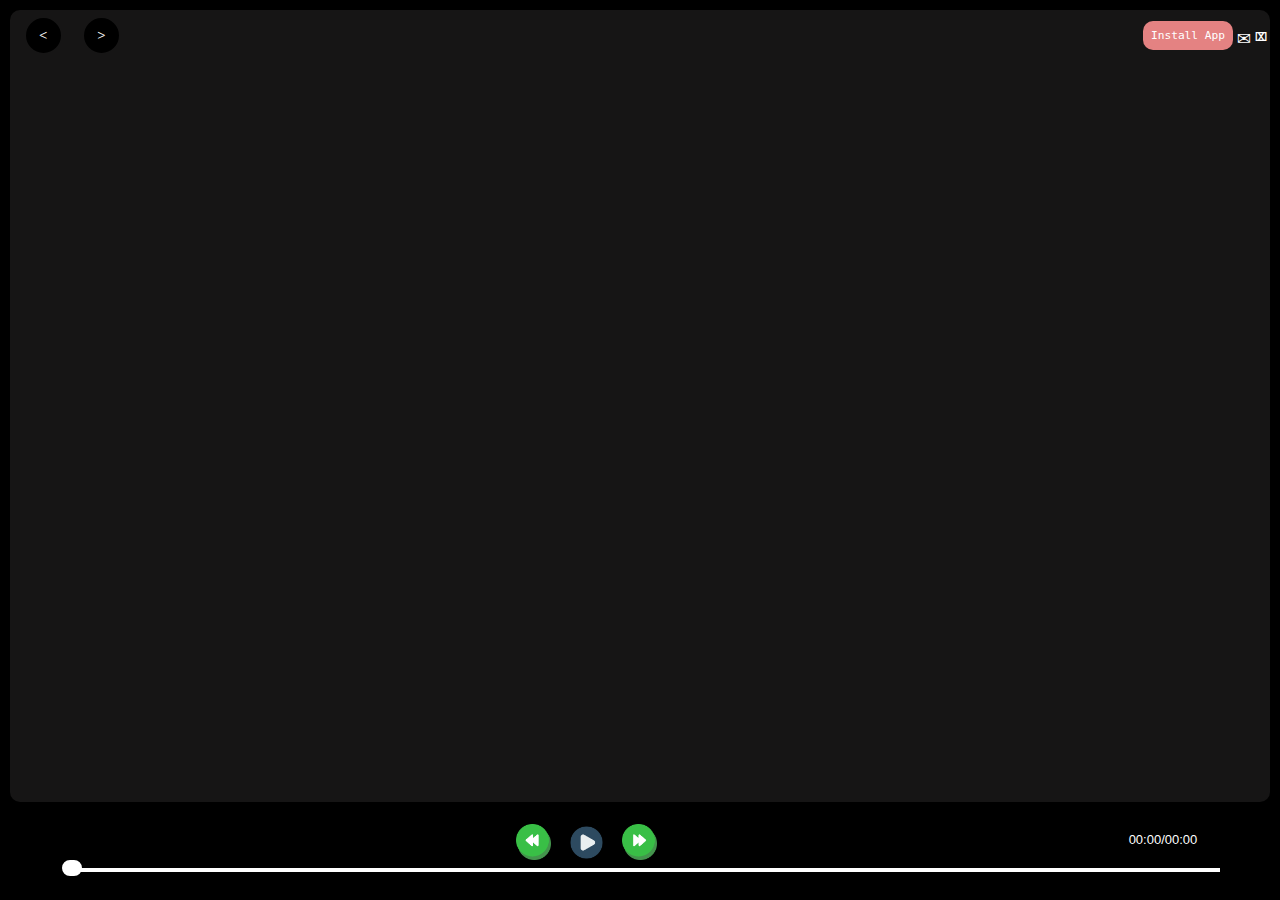
==== template.html @ bea8012a "template music complete" ====
<!DOCTYPE html>
<html lang="en">
  <head>
    <title>Home</title>
    <meta charset="UTF-8" />
    <meta name="viewport" content="width=device-width" />
    <!--
      Need a visual blank slate?
      Remove all code in `styles.css`!
    -->
    <link rel="stylesheet" href="template.css" />
    <link rel="stylesheet" href="container.css" />
  </head>
  <body>
    <main>
            <!-- MAIN_NAV -->
      <div class="mainBox">
        <nav class="mainbox__nav">
          <ul class="nav__buttons">
            <li><button type="submit">&#60;</button></li>
            <li><button type="submit">&#62;</button></li>
          </ul>
          <!-- MAINBOX NAV -->
          <ul class="nav__icons">
            <li>Install App</li>
            <li>&#9993;</li>
            <li>&#8999;</li>
          </ul>
        </nav>
        <!-- MUSIC IMAGE  -->
        <div class="imgDiv"></div>
        <p></p>
        </div>
    </main>
    <!-- PLAYBAR -->
      <footer>
        <div class="playing_details">
          <span class="currentlyPlayingSong"></span>
          <ul class="playBarButtons">
              <li id="previous">
                <img src="images/backward-button-green-icon.png" width="35px" alt="">
              </li>
              <li id="play_pause"><img src="images/play-button (1).png" width='35px' alt=""></li>
              <li id="next"><img src="images/forward-button-green-icon.png"  width="35px" alt=""></li>
            </ul> 
            <span class="currentlyPlaying">00:00/00:00</span>
          </div>

        <div class="seek_Bar">
        </div>
        <div class="seek_Thumb"></div>
      </footer>
      <script src="./template.js"></script>
  </body>
</html>
---- template.css ----
@import url('https://fonts.googleapis.com/css2?family=Alegreya+Sans+SC:ital,wght@0,100;0,300;0,400;0,500;0,700;0,800;0,900;1,100;1,300;1,400;1,500;1,700;1,800;1,900&family=Ysabeau+SC:wght@1..1000&display=swap');
* {
  margin: 2px;
  padding: 0;
  box-sizing: border-box;
  font-family: "Ysabeau SC", sans-serif;

}
:root {
  --height: 90vh;
  --grayColor: rgb(22, 21, 21);
  --grayColor2: rgb(32, 32, 32);
  --round: 10px;
}
body {
  background: rgb(0, 0, 0);
  display: flex;
  flex-direction: column;
  
}

main {
  height: 88vh;
  display: flex;
}



/* MAINBOX */
.mainBox {
  width: 100%;
  height: 100%;
  color: white;
  background-color: var(--grayColor);
  border-radius: var(--round);
  margin: 4px;
  overflow: scroll;
  overflow-x: hidden;
  scroll-behavior: smooth;
  display: flex;
  flex-direction: column;
  /* align-items: center; */
  /* aspect-ratio: 16 / 9; */
}
.mainbox__nav {
  display: flex;
  justify-content: space-between;
  width:100%;
  margin-bottom:5%;
}

/* BUTTON BOX */
.nav__buttons {
  display: flex;
  list-style: none;
  gap: 15px;
  margin-left: 10px;
}
/* BUTTONS ONLY */
.nav__buttons button {
  height: 35px;
  width: 35px;
  border: 2px solid black;
  text-align: center;
  padding-bottom: 5px;
  border-radius: 50px;
  background-color: black;
  color: white;
  font-size: 1rem;
}
/*  ICONS SIGN UP*/   
.nav__icons {   
  display: flex;   
  list-style: none;   
  align-items: center;   
  justify-content: center;
}
.nav__icons :nth-child(1) {
  border-radius: 10px;
  padding: 8px;
  font-family: 'Source Code Pro', monospace;
  font-size: 0.7rem;
  border: none;
  background-color: rgb(228, 130, 130);
}

.nav__icons :nth-child(2) {
  font-size: 1.4rem;
  display: flex;
  align-items: center;
  font-family: 'Source Code Pro', monospace;
  border-radius: 10px;
}
.nav__icons :nth-child(3) {
  font-size: 1.4rem;
  display: flex;
  align-items: center;
  font-family: 'Source Code Pro', monospace;
  border-radius: 10px;
}
.nav__icons :nth-child(1):hover {
  background-color: rgb(70, 66, 66);
}
.nav__icons :nth-child(2):hover {
  background-color: rgb(70, 66, 66);
}
.nav__icons :nth-child(3):hover {
  background-color: rgb(70, 66, 66);
}



::-webkit-scrollbar {
  width: 0.5rem;
}
::-webkit-scrollbar-thumb {
  background-color: rgb(31, 31, 29);
  height: 50px;
  width: 100px;
}
.playlistDiv{
  width: 90%;
  height:7%;
  border:2px solid green;
  display: flex;
  box-sizing: border-box;
}
.playlistDiv  img{
  display: inline-block;
  height: 2rem;
  width: 2rem;
}


.playBarButtons{
  display:flex;
  justify-content: center;
  min-width:30%;
  flex-basis: 30%;
  height: 40px;
 gap:10px;
}
.playBarButtons li{

  display: flex;
  justify-content: space-between;
  align-items: center;
}
.currentlyPlaying{
  /* border:2px solid orange; */
  position: relative;
  font-family: 'Lucida Sans', 'Lucida Sans Regular', 'Lucida Grande', 'Lucida Sans Unicode', Geneva, Verdana, sans-serif;
  font-size: medium;
  /* left:35%; */
  width:110px;
  color:white;
  text-align: center;
  padding-top: 10px;
  font-size: small;
}
.currentlyPlayingSong{
  /* border:2px solid orange; */
  /* width:10%; */
  height:30px;
  color:white;
}
footer{
  margin-top: 18px;
  display: flex;
  flex-direction: column;
  padding:0 56px;
  height: 8vh;

}

.seek_Bar{
  width:100%;
  border:2px solid white;
  /* margin-top:17px; */
  cursor: pointer;

}
.seek_Thumb{
  width:20px;
  height:20px;
  border:2px solid white;
  background-color: white;
  border-radius:20px;
  position: relative;
  bottom: 14px;
  left:0%;
  transition: left 250ms ease-in-out;
  margin: 0;
  padding: 0;
}
.playing_details{
  display: flex;
  justify-content: space-between;
  width:100%;

}

.imgDiv{
  display: flex;
  justify-content: center;
  height:40vh;
}
.imgDiv img{
  /* box-shadow: 0px -1px 198px 126px rgba(36,121,212,1); */
  box-shadow: 0px -1px 198px 126px rgb(230, 146, 225);
}

p{
  /* height:60px; */
  margin-top:3.5rem;
  text-align: center;
  font-size: 5rem;
}
---- container.css ----
@media screen and (max-width: 446px) {
    .sec1 {
      display:none;
    }

.mainBox{
  width: 100vw;
}
}
.row-1__music{
  flex-direction: column;
  display: flex;
  flex-wrap: wrap;
  margin: 0;
  overflow: scroll;
  overflow-y: hidden;
  width: 100%;
}
.row-1__music::-webkit-scrollbar{
  height:0px;
}
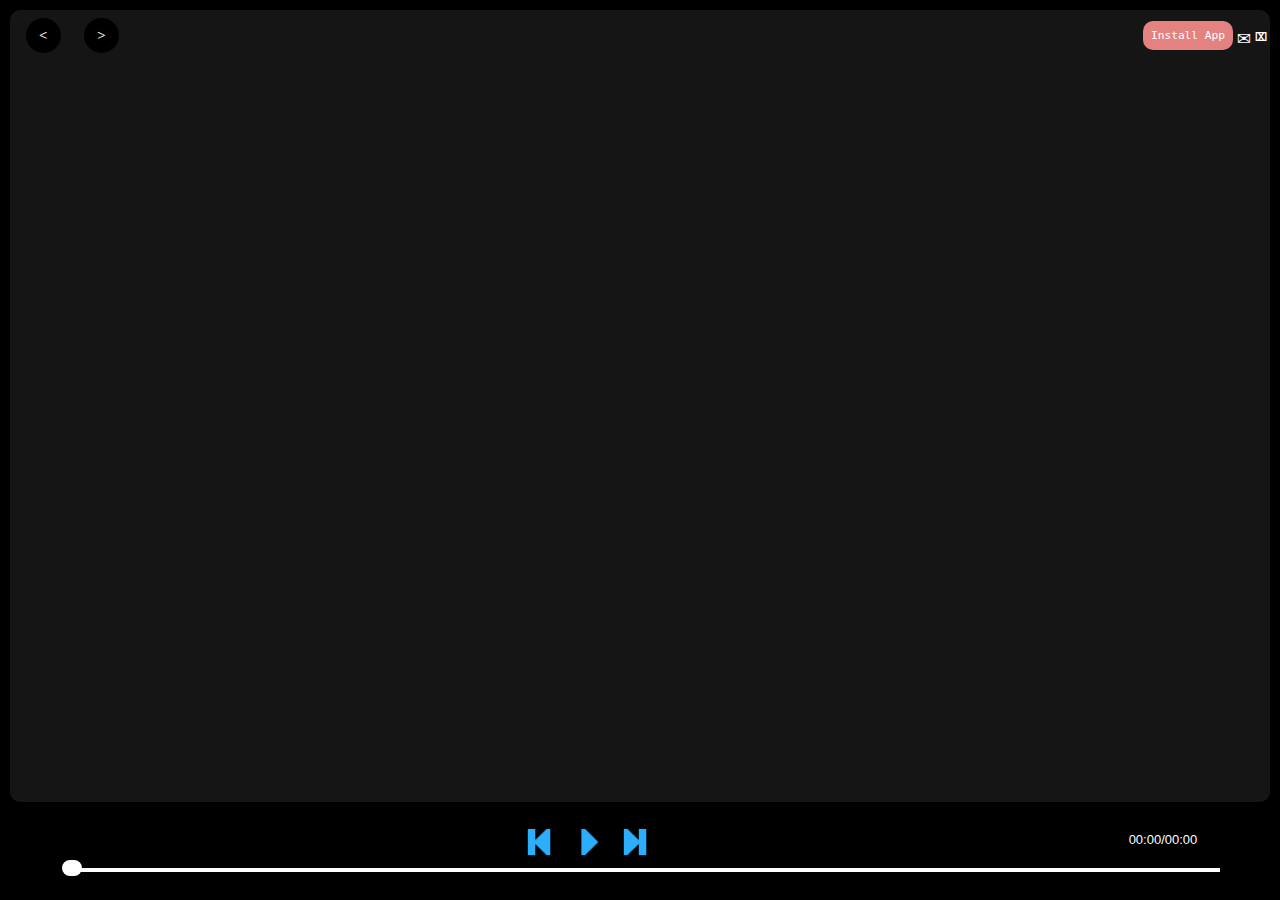
==== commit d7b8053a: "-v1.1.1" ====
--- a/template.html
+++ b/template.html
@@ -38,10 +38,10 @@
           <span class="currentlyPlayingSong"></span>
           <ul class="playBarButtons">
               <li id="previous">
-                <img src="images/backward-button-green-icon.png" width="35px" alt="">
+                <img src="images/Backward.png" width="30px" alt="">
               </li>
-              <li id="play_pause"><img src="images/play-button (1).png" width='35px' alt=""></li>
-              <li id="next"><img src="images/forward-button-green-icon.png"  width="35px" alt=""></li>
+              <li id="play_pause"><img src="images/Play.png" width='30px' alt=""></li>
+              <li id="next"><img src="./images/forward.png"  width="30px" alt=""></li>
             </ul> 
             <span class="currentlyPlaying">00:00/00:00</span>
           </div>
--- a/template.css
+++ b/template.css
@@ -119,18 +119,7 @@
   height: 50px;
   width: 100px;
 }
-.playlistDiv{
-  width: 90%;
-  height:7%;
-  border:2px solid green;
-  display: flex;
-  box-sizing: border-box;
-}
-.playlistDiv  img{
-  display: inline-block;
-  height: 2rem;
-  width: 2rem;
-}
+
 
 
 .playBarButtons{
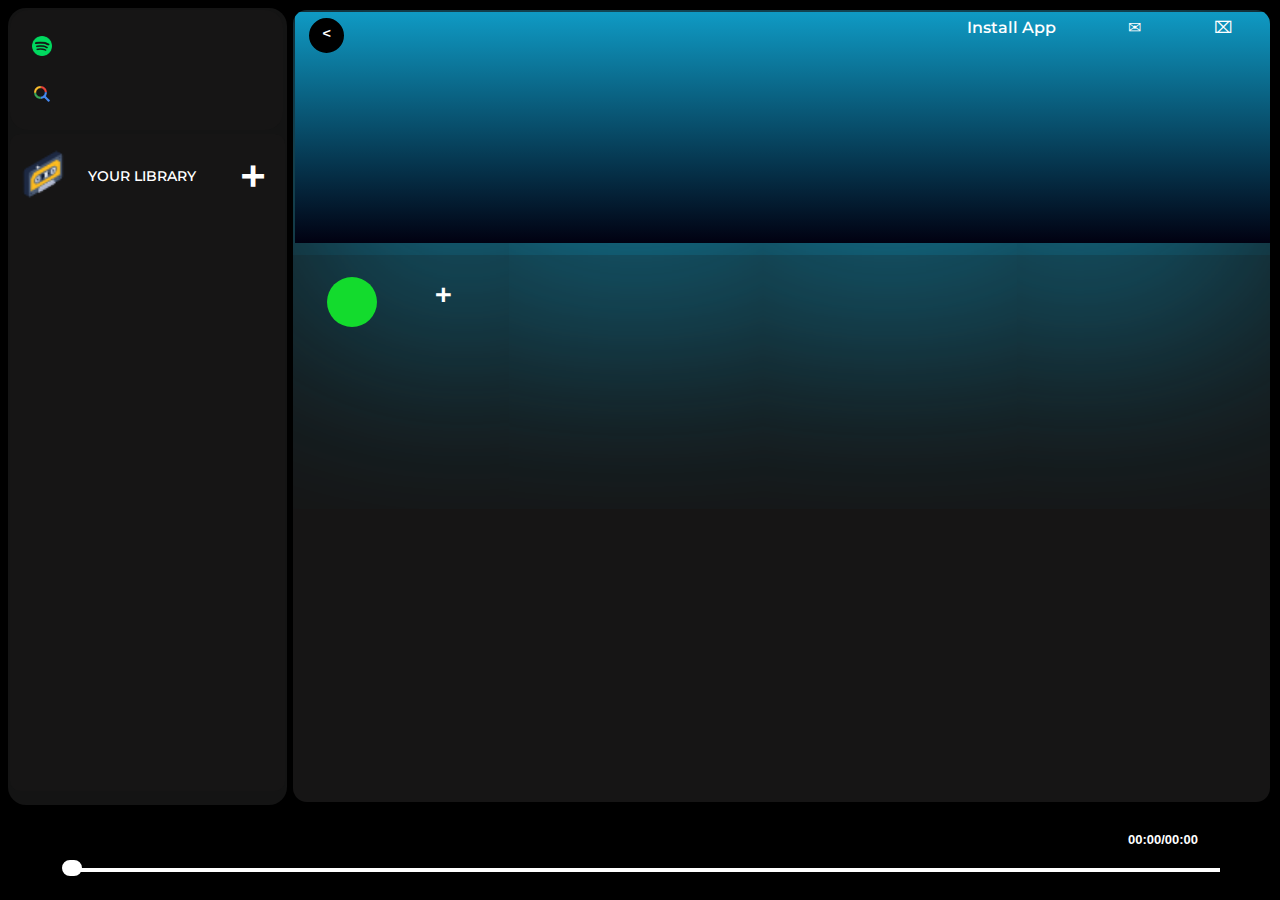
==== commit 4b597904: "page modded" ====
--- a/template.html
+++ b/template.html
@@ -14,22 +14,51 @@
   <body>
     <main>
             <!-- MAIN_NAV -->
+            <section class="sec1">
+              <div class="navBox">
+                <img src="images/spotify-logo.png" width="8%" alt="" loading="lazy" />
+                <img src="images/search.png" width="8%" alt="" loading="lazy" />
+              </div>
+              <!-- BOX2 -->
+              <div class="bottomBox">
+                <div class="bottomBoxNav">
+                  <ul>
+                    <li>
+                      <img
+                        src="images/cassette.png"
+                        alt=""
+                        width="50px"
+                        loading="lazy"
+                      />
+                    </li>
+                    <li>YOUR LIBRARY</li>
+                  </ul>
+                  <span>&#43;</span>
+                </div>
+              </div>
+            </section>
+
       <div class="mainBox">
         <nav class="mainbox__nav">
           <ul class="nav__buttons">
-            <li><button type="submit">&#60;</button></li>
-            <li><button type="submit">&#62;</button></li>
-          </ul>
+            <li><button type="submit" id="previousPage">&#60;</button></li>
+         
           <!-- MAINBOX NAV -->
-          <ul class="nav__icons">
+         
+          <span>
             <li>Install App</li>
             <li>&#9993;</li>
             <li>&#8999;</li>
+          </span>
           </ul>
+          <div class="imgDiv"></div>
         </nav>
         <!-- MUSIC IMAGE  -->
-        <div class="imgDiv"></div>
-        <p></p>
+        <div class="midScreen">
+        <button id="main_screen_player"><img src="images/play-button (1).png" width='20px' alt=""></button>
+        <span id="addToList">&#43;</span>
+      </div>
+       <div class="musicBox"></div>
         </div>
     </main>
     <!-- PLAYBAR -->
@@ -38,10 +67,10 @@
           <span class="currentlyPlayingSong"></span>
           <ul class="playBarButtons">
               <li id="previous">
-                <img src="images/Backward.png" width="30px" alt="">
+                <img src="images/backward-button-green-icon.png" width="35px" alt="">
               </li>
-              <li id="play_pause"><img src="images/Play.png" width='30px' alt=""></li>
-              <li id="next"><img src="./images/forward.png"  width="30px" alt=""></li>
+              <li id="play_pause"><img src="images/play-button (1).png" width='35px' alt=""></li>
+              <li id="next"><img src="images/forward-button-green-icon.png"  width="35px" alt=""></li>
             </ul> 
             <span class="currentlyPlaying">00:00/00:00</span>
           </div>
--- a/template.css
+++ b/template.css
@@ -1,11 +1,15 @@
 
 @import url('https://fonts.googleapis.com/css2?family=Alegreya+Sans+SC:ital,wght@0,100;0,300;0,400;0,500;0,700;0,800;0,900;1,100;1,300;1,400;1,500;1,700;1,800;1,900&family=Ysabeau+SC:wght@1..1000&display=swap');
+@import url('https://fonts.googleapis.com/css2?family=Flow+Circular&family=Montserrat:ital,wght@0,100..900;1,100..900&display=swap');
 * {
   margin: 2px;
   padding: 0;
   box-sizing: border-box;
-  font-family: "Ysabeau SC", sans-serif;
-
+  font-family: "Montserrat", sans-serif;
+  font-weight: 550;
+}
+.flow-circular-regular {
+  font-style: normal;
 }
 :root {
   --height: 90vh;
@@ -25,6 +29,69 @@
   display: flex;
 }
 
+.sec1 {
+  z-index: 99;
+  display: flex;
+  min-width:22%;
+  max-width:350px;
+  height: 88.6vh;
+  flex: 0 0 1;
+  flex-direction: column;
+  position: relative;
+  border-radius:18px;
+  background: rgb(20, 20, 20);
+
+}
+.navBox {
+  width: 98%;
+  height: 15%;
+  display: flex;
+  flex-direction: column;
+  padding-left: 20px;
+  justify-content: space-evenly;
+  z-index: 99;
+  background-color: var(--grayColor);
+  border-radius: var(--round);
+  border-radius:18px;
+}
+
+.bottomBox {
+  max-width: 100%;
+  height: 82.5%;
+  display: flex;
+  flex-direction: column;
+  color: white;
+  font-size:40px;
+  font-family: "Reddit Mono", monospace;
+  padding-top: 7px;
+  border-radius: var(--round);
+  background-color: var(--grayColor);
+  flex-shrink: 0;
+  z-index: 99;
+  gap:10px;
+  overflow: scroll;
+  overflow-x: hidden;
+}
+.bottomBoxNav {
+  font-size: 14px;
+  display: flex;
+  justify-content: space-between;
+  /* align-items: center; */
+  padding-right: 1em;
+  margin-bottom: 20px;
+  z-index:-1;
+}
+.bottomBoxNav ul {
+  display: flex;
+  gap: 1em;
+  align-items: center;
+  list-style: none;
+}
+.bottomBoxNav > span {
+  font-size: 3rem;
+  display: flex;
+  align-items: center;
+}
 
 
 /* MAINBOX */
@@ -33,21 +100,24 @@
   height: 100%;
   color: white;
   background-color: var(--grayColor);
-  border-radius: var(--round);
+  border-radius: 14px;
   margin: 4px;
   overflow: scroll;
   overflow-x: hidden;
   scroll-behavior: smooth;
-  display: flex;
-  flex-direction: column;
-  /* align-items: center; */
-  /* aspect-ratio: 16 / 9; */
+  /* display: flex;
+  flex-direction: column; */
+
 }
 .mainbox__nav {
   display: flex;
   justify-content: space-between;
   width:100%;
-  margin-bottom:5%;
+  margin-bottom:2rem;
+  flex-direction: column;
+  background: linear-gradient(to top, rgb(1, 1, 17),rgb(15, 154, 196));
+  box-shadow: 0px 35px 490px rgb(15,154,196);
+
 }
 
 /* BUTTON BOX */
@@ -56,6 +126,12 @@
   list-style: none;
   gap: 15px;
   margin-left: 10px;
+  justify-content: space-between;
+}
+.nav__buttons span{
+  display: flex;
+  justify-content: space-around;
+  width:35%;
 }
 /* BUTTONS ONLY */
 .nav__buttons button {
@@ -68,21 +144,15 @@
   background-color: black;
   color: white;
   font-size: 1rem;
-}
-/*  ICONS SIGN UP*/   
-.nav__icons {   
-  display: flex;   
-  list-style: none;   
-  align-items: center;   
-  justify-content: center;
-}
+  
+}
+
 .nav__icons :nth-child(1) {
   border-radius: 10px;
   padding: 8px;
   font-family: 'Source Code Pro', monospace;
   font-size: 0.7rem;
   border: none;
-  background-color: rgb(228, 130, 130);
 }
 
 .nav__icons :nth-child(2) {
@@ -108,8 +178,6 @@
 .nav__icons :nth-child(3):hover {
   background-color: rgb(70, 66, 66);
 }
-
-
 
 ::-webkit-scrollbar {
   width: 0.5rem;
@@ -119,8 +187,6 @@
   height: 50px;
   width: 100px;
 }
-
-
 
 .playBarButtons{
   display:flex;
@@ -137,11 +203,9 @@
   align-items: center;
 }
 .currentlyPlaying{
-  /* border:2px solid orange; */
   position: relative;
   font-family: 'Lucida Sans', 'Lucida Sans Regular', 'Lucida Grande', 'Lucida Sans Unicode', Geneva, Verdana, sans-serif;
   font-size: medium;
-  /* left:35%; */
   width:110px;
   color:white;
   text-align: center;
@@ -149,8 +213,7 @@
   font-size: small;
 }
 .currentlyPlayingSong{
-  /* border:2px solid orange; */
-  /* width:10%; */
+
   height:30px;
   color:white;
 }
@@ -166,7 +229,6 @@
 .seek_Bar{
   width:100%;
   border:2px solid white;
-  /* margin-top:17px; */
   cursor: pointer;
 
 }
@@ -192,17 +254,69 @@
 
 .imgDiv{
   display: flex;
-  justify-content: center;
-  height:40vh;
+  justify-content:flex-start;
+  height:20vh;
 }
 .imgDiv img{
-  /* box-shadow: 0px -1px 198px 126px rgba(36,121,212,1); */
-  box-shadow: 0px -1px 198px 126px rgb(230, 146, 225);
+  border-radius: 4px;
+  box-shadow: 0px 10px 40px rgb(17, 16, 16);
 }
 
 p{
-  /* height:60px; */
   margin-top:3.5rem;
   text-align: center;
   font-size: 5rem;
+}
+.musicImages{
+ aspect-ratio: 1/1;
+ width:10rem;
+ height: 10rem;
+}
+#main_screen_player{
+  height:50px;
+  width:50px;
+  border-radius: 50px;
+  display: flex;
+  justify-content: center;
+  align-items: center;
+  border:transparent;
+  background-color: rgb(19, 219, 45);
+  position: relative;
+  left:30px;
+  padding-left:4px;
+}
+.midScreen{
+  display: flex;
+  max-width:10rem;
+  justify-content: space-between;
+  align-items: center;
+}
+
+#addToList{
+font-size: 2rem;
+position: relative;
+bottom:8px;
+color:white;
+}
+
+
+.music_Title_text{
+  height: 4rem;
+  display: flex;
+  justify-content: flex-start;
+  align-items: center;
+  text-transform: capitalize;
+  text-decoration: ;
+  font-size: 0.9rem;
+  margin:1rem;
+  border-radius: 6px;
+
+}
+.music_Title_text > span{
+  color:green;
+}
+
+.music_Title_text:hover{
+  background:rgb(53, 52, 52);
+ 
 }